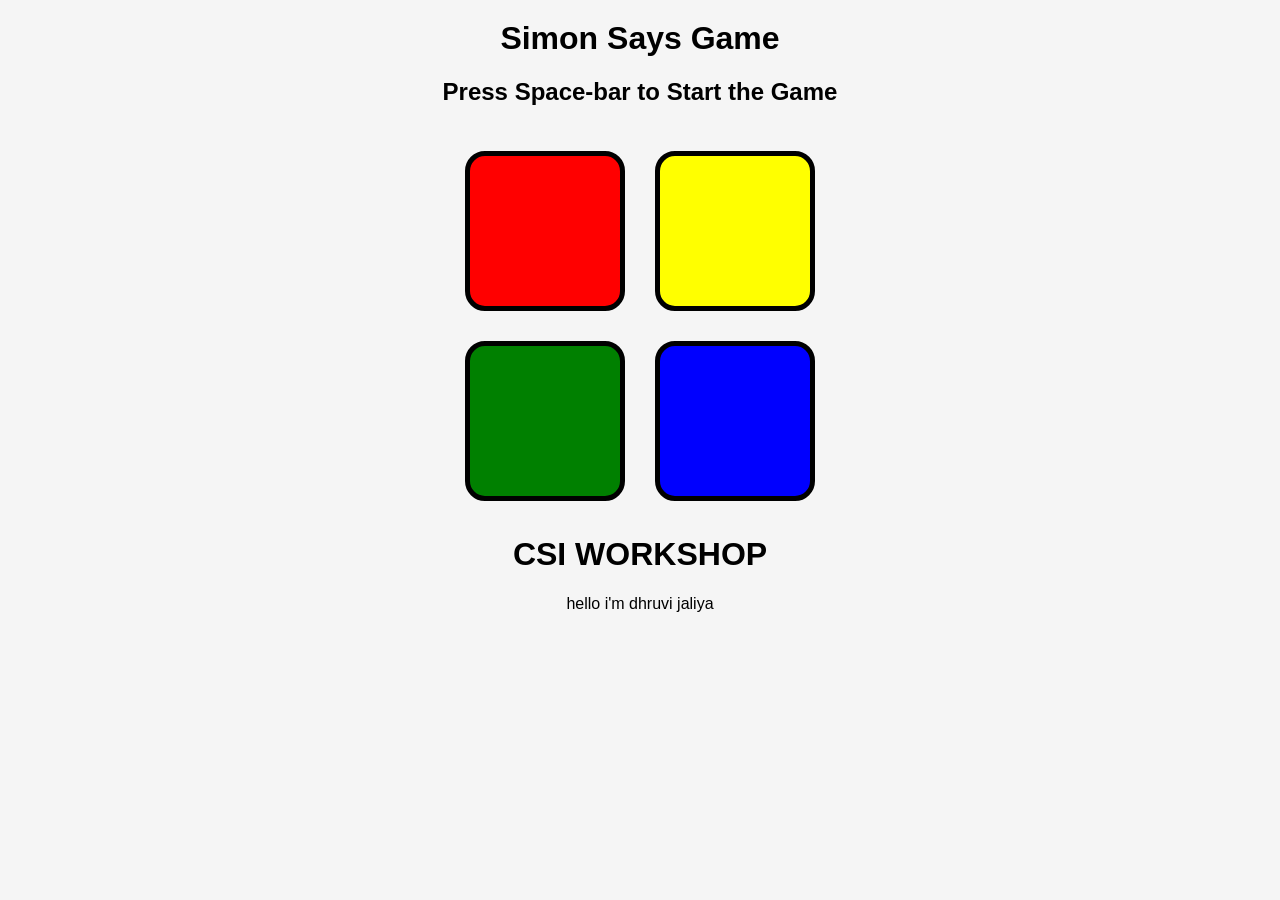
==== index.html @ f3848c34 "Merge fac9f72db6d8a505f2f9b6a355875c76abe202ba into a10f0c238395bcc3a330ed79abb2c4ddf55b49b3" ====
<!DOCTYPE html>
<html lang="en">
<head>
    <meta charset="UTF-8">
    <meta name="viewport" content="width=device-width, initial-scale=1.0">
    <title>Simon Says Game</title>
    <link rel="stylesheet" href="style.css">
</head>
<body>

    <h1>Simon Says Game</h1>

    <h2>Press Space-bar to Start the Game</h2>

    <div class="container">

        <div class="row">

            <div class="btn red" id="red"></div>

            <div class="btn yellow" id="yellow"></div>

        </div>

        <div class="row">

            <div class="btn green" id="green"></div>

            <div class="btn blue" id="blue"></div>

        </div>

    </div>
    <h1>CSI WORKSHOP</h1><!-- enter your name Between h1 tag -->
    <p>hello i'm dhruvi jaliya</p>

    <script src="app2.js"></script>

</body>
</html>
---- style.css ----
body{
    margin:0;
    padding:0;
    font-family:Arial;
    text-align:center;
    background-color:#f5f5f5;
}

h1{
    margin-top:20px;
}

.container{
    margin-top:30px;
}

.row{
    display:flex;
    justify-content:center;
}

.btn{
    width:150px;
    height:150px;
    margin:15px;
    border:5px solid black;
    border-radius:20px;
    cursor:pointer;
}

.red{
    background-color:red;
}

.yellow{
    background-color:yellow;
}

.green{
    background-color:green;
}

.blue{
    background-color:blue;
}

/* Flash animation */
.flash{
    background-color:white;
}

/* When user clicks */
.userFlash{
    background-color:black;
}
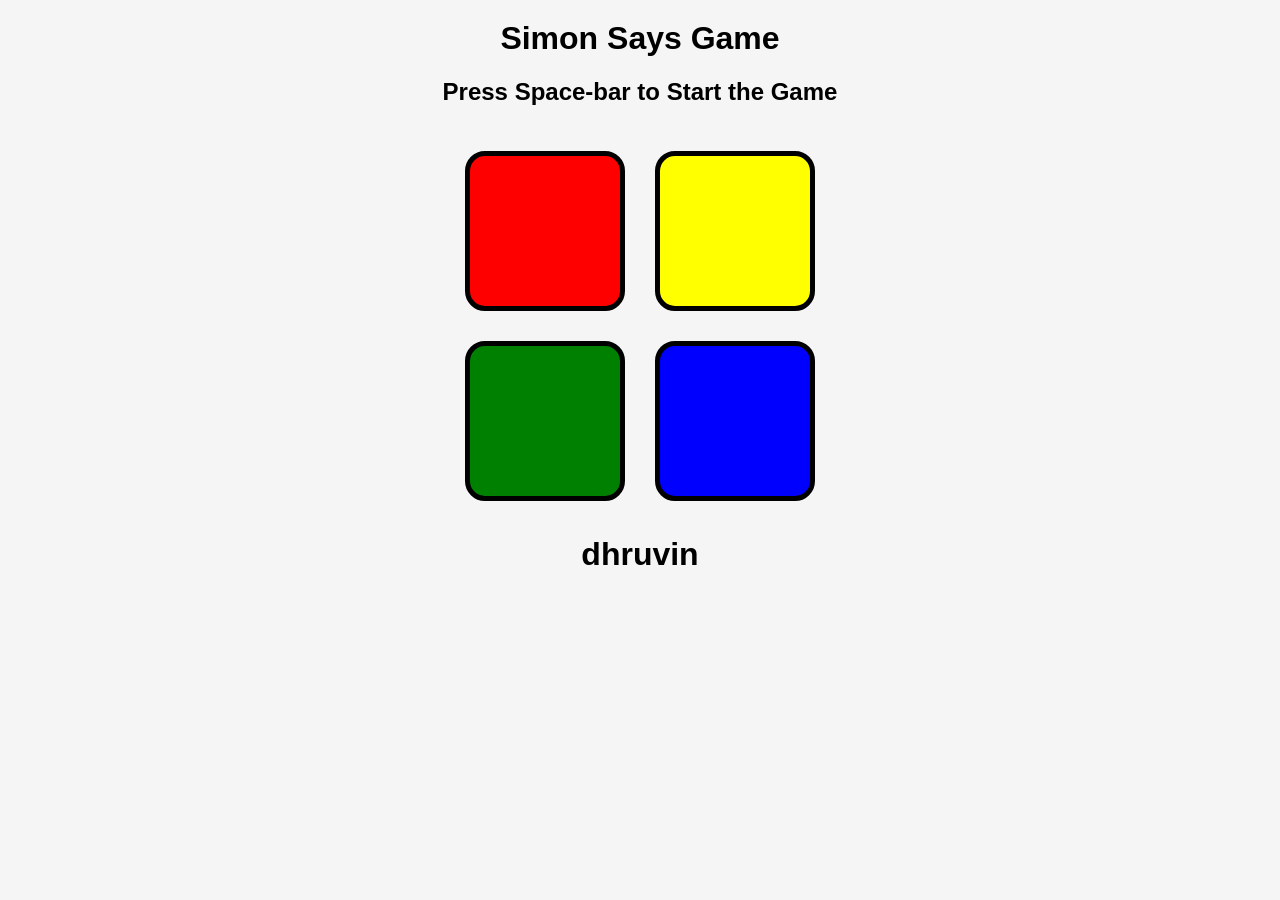
==== commit 442ebb4d: "Merge 8dc53d98dcf3c75c466f74508beb0128a4c3a4f8 into a10f0c238395bcc3a330ed79abb2c4ddf55b49b3" ====
--- a/index.html
+++ b/index.html
@@ -31,8 +31,7 @@
         </div>
 
     </div>
-    <h1>CSI WORKSHOP</h1><!-- enter your name Between h1 tag -->
-    <p>hello i'm dhruvi jaliya</p>
+    <h1>dhruvin</h1><!-- enter your name Between h1 tag -->
 
     <script src="app2.js"></script>
 
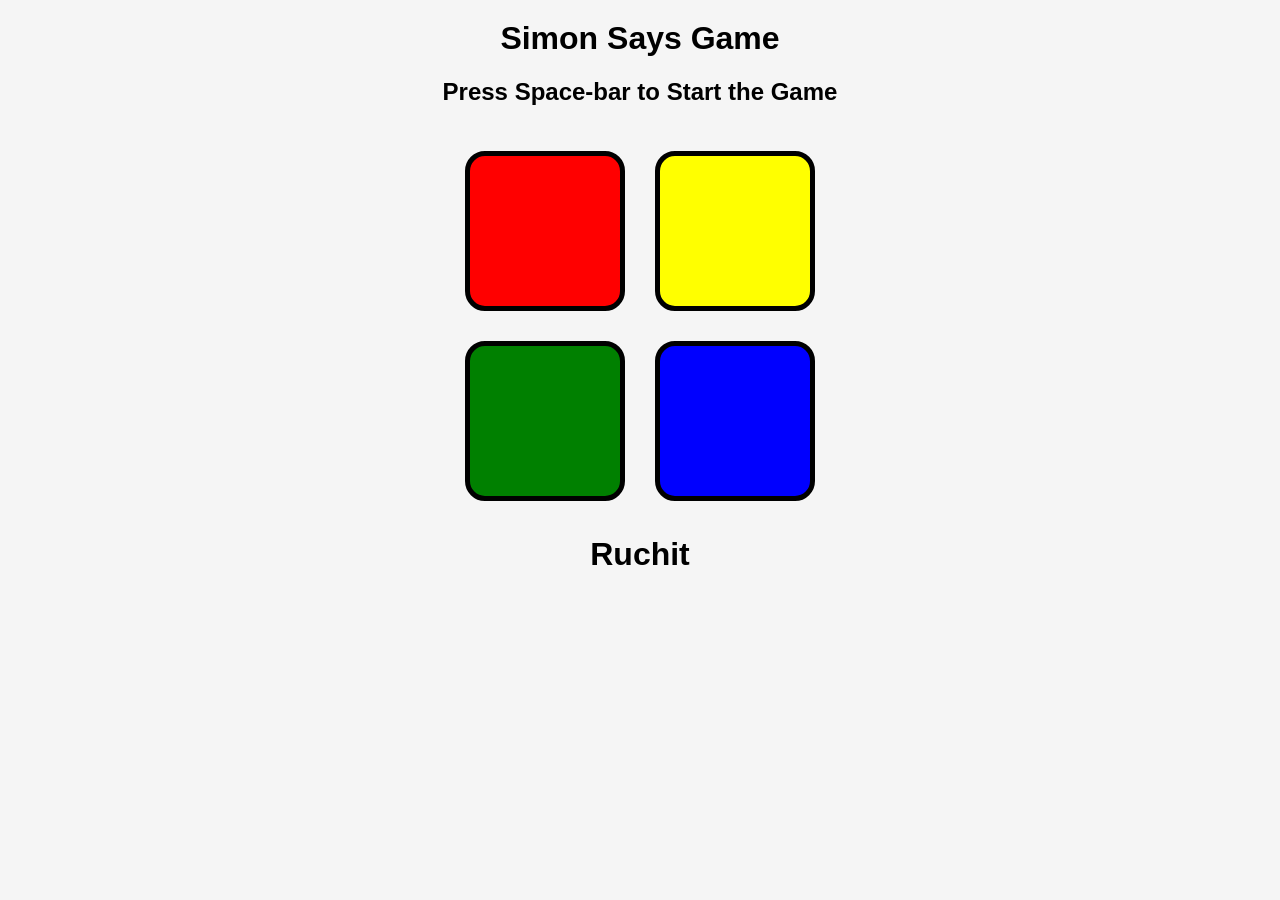
==== commit 68aa5190: "Merge 5503fc10179e447c1ac76d7f99959aa83f27be30 into a10f0c238395bcc3a330ed79abb2c4ddf55b49b3" ====
--- a/index.html
+++ b/index.html
@@ -31,7 +31,7 @@
         </div>
 
     </div>
-    <h1>dhruvin</h1><!-- enter your name Between h1 tag -->
+    <h1>Ruchit</h1><!-- enter your name Between h1 tag -->
 
     <script src="app2.js"></script>
 
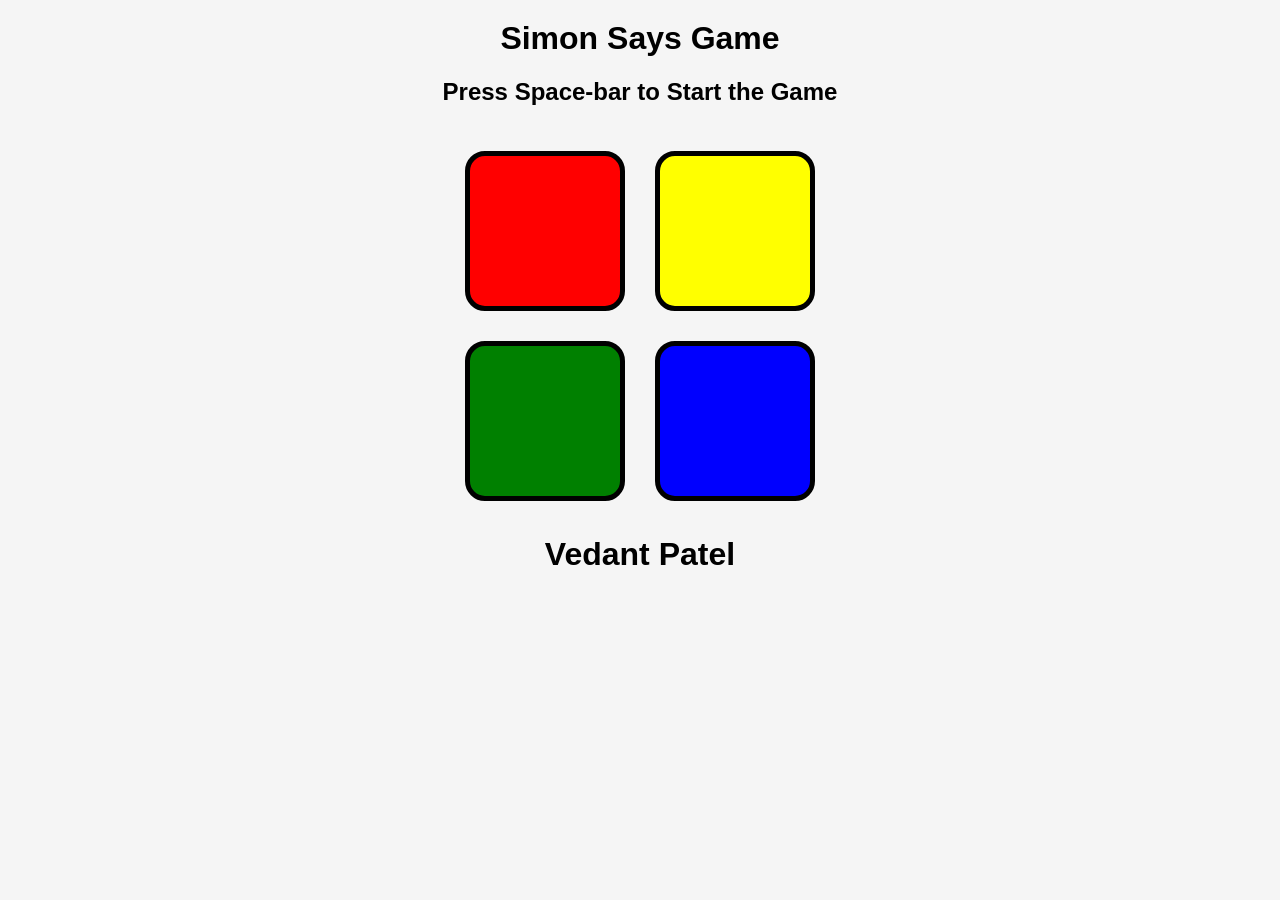
==== commit ab19a68a: "name is changed" ====
--- a/index.html
+++ b/index.html
@@ -10,7 +10,10 @@
 
     <h1>Simon Says Game</h1>
 
-    <h2>Press Space-bar to Start the Game</h2>
+    <section class="game-controls" aria-label="Game controls">
+        <h2>Press Space-bar to Start the Game</h2>
+        <button id="restart-btn" type="button" hidden>Restart Game</button>
+    </section>
 
     <div class="container">
 
@@ -31,9 +34,9 @@
         </div>
 
     </div>
-    <h1>Ruchit</h1><!-- enter your name Between h1 tag -->
+    <h1>Vedant Patel</h1><!-- enter your name Between h1 tag -->
 
     <script src="app2.js"></script>
 
 </body>
-</html>+</html>
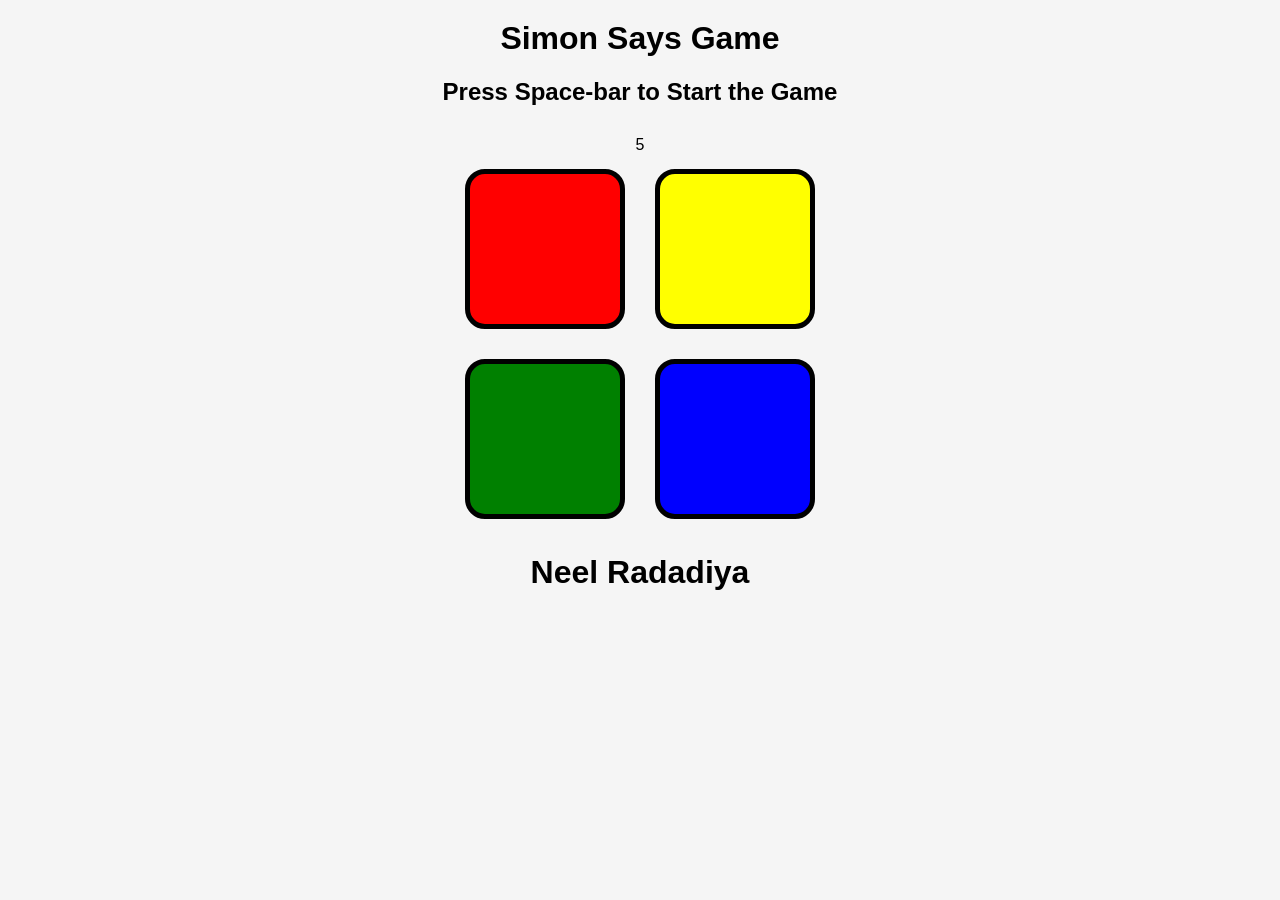
==== commit 0dd34faa: "Merge 1a360668a03a1a2255789e448a9c3fde67a78fa2 into a10f0c238395bcc3a330ed79abb2c4ddf55b49b3" ====
--- a/index.html
+++ b/index.html
@@ -10,12 +10,9 @@
 
     <h1>Simon Says Game</h1>
 
-    <section class="game-controls" aria-label="Game controls">
-        <h2>Press Space-bar to Start the Game</h2>
-        <button id="restart-btn" type="button" hidden>Restart Game</button>
-    </section>
+    <h2>Press Space-bar to Start the Game</h2>
 
-    <div class="container">
+    <div class="container">5
 
         <div class="row">
 
@@ -34,9 +31,9 @@
         </div>
 
     </div>
-    <h1>Vedant Patel</h1><!-- enter your name Between h1 tag -->
+    <h1>Neel Radadiya</h1><!-- enter your name Between h1 tag -->
 
     <script src="app2.js"></script>
 
 </body>
-</html>
+</html>
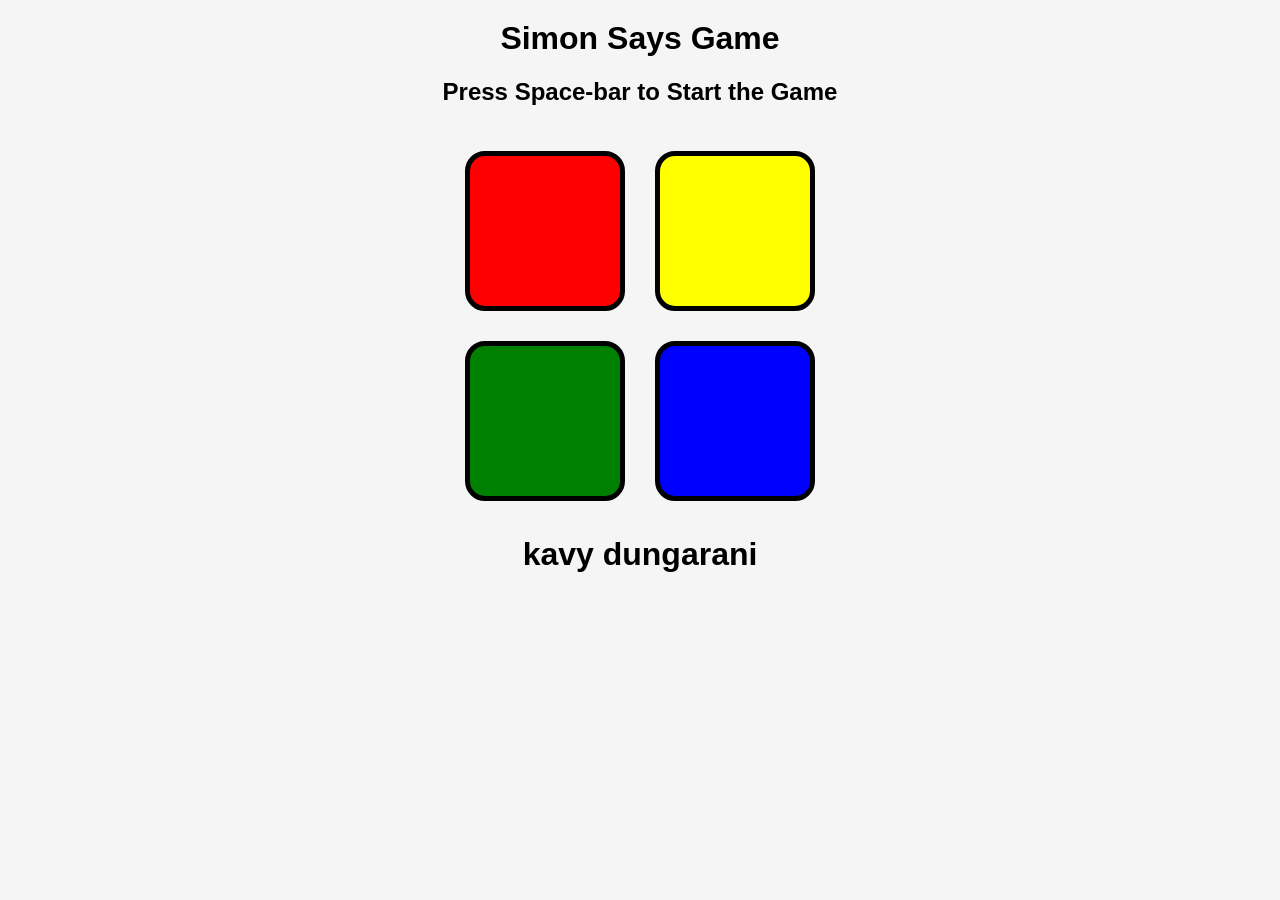
==== commit 5f26461b: "Merge 88d79a8ac8d05f40782821856b25c5070991fffa into a10f0c238395bcc3a330ed79abb2c4ddf55b49b3" ====
--- a/index.html
+++ b/index.html
@@ -12,7 +12,7 @@
 
     <h2>Press Space-bar to Start the Game</h2>
 
-    <div class="container">5
+    <div class="container">
 
         <div class="row">
 
@@ -31,7 +31,7 @@
         </div>
 
     </div>
-    <h1>Neel Radadiya</h1><!-- enter your name Between h1 tag -->
+    <h1>kavy dungarani </h1><!-- enter your name Between h1 tag -->
 
     <script src="app2.js"></script>
 
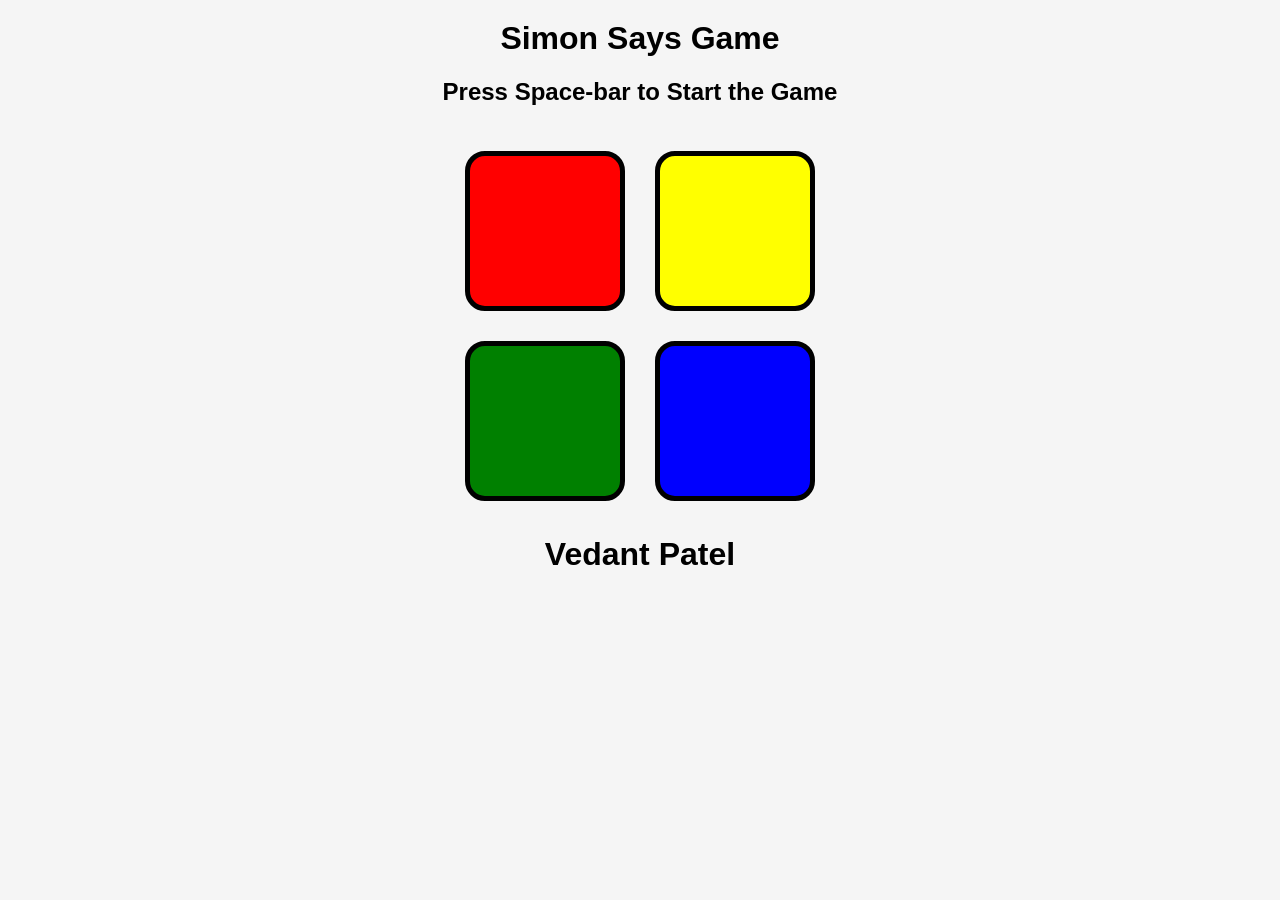
==== commit 19f4f88c: "Merge ab19a68ae9aa9edbb7457d00cf5f52d33f7fbbce into a10f0c238395bcc3a330ed79abb2c4ddf55b49b3" ====
--- a/index.html
+++ b/index.html
@@ -10,7 +10,10 @@
 
     <h1>Simon Says Game</h1>
 
-    <h2>Press Space-bar to Start the Game</h2>
+    <section class="game-controls" aria-label="Game controls">
+        <h2>Press Space-bar to Start the Game</h2>
+        <button id="restart-btn" type="button" hidden>Restart Game</button>
+    </section>
 
     <div class="container">
 
@@ -31,9 +34,9 @@
         </div>
 
     </div>
-    <h1>kavy dungarani </h1><!-- enter your name Between h1 tag -->
+    <h1>Vedant Patel</h1><!-- enter your name Between h1 tag -->
 
     <script src="app2.js"></script>
 
 </body>
-</html>+</html>
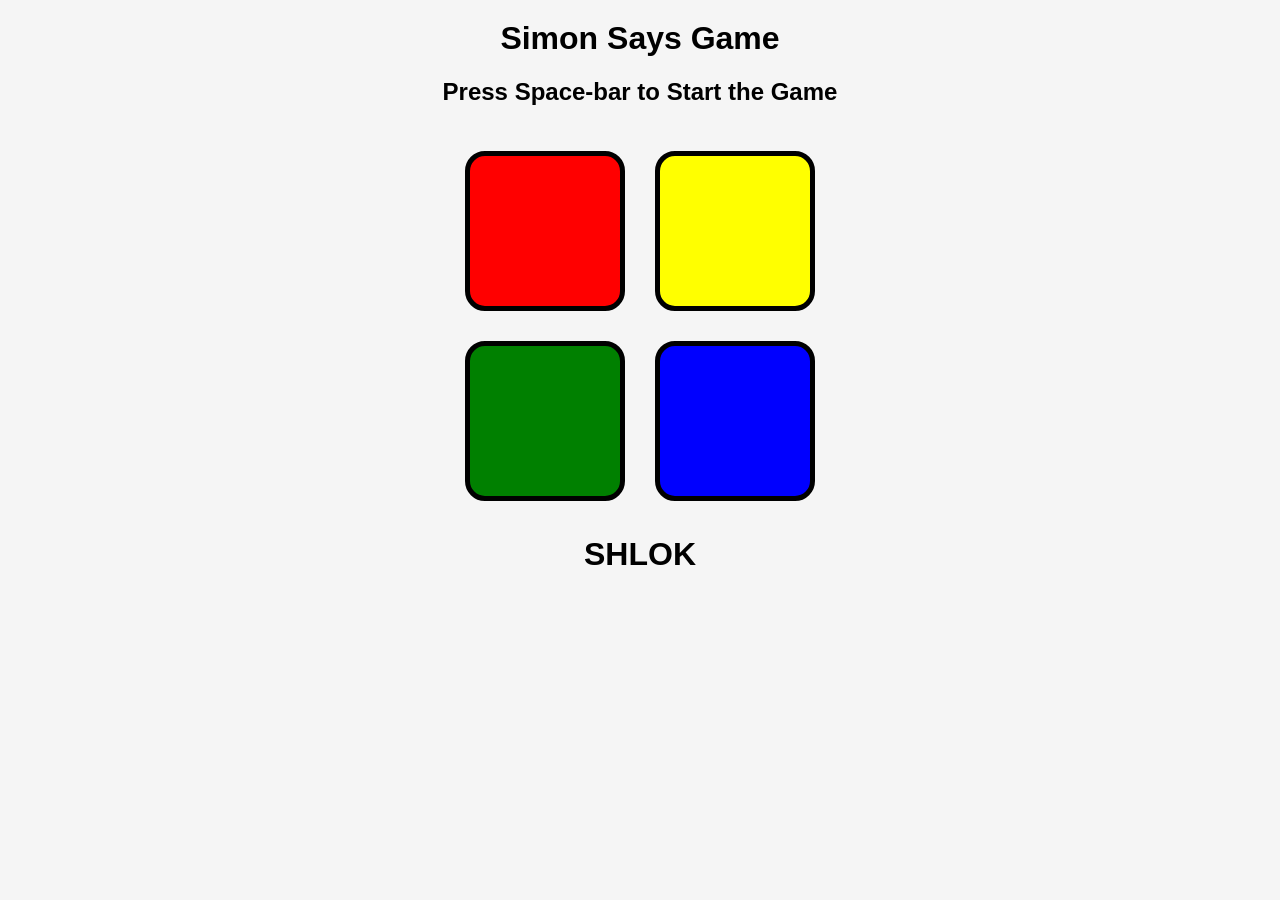
==== commit 9a01b22b: "Changes in h1" ====
--- a/index.html
+++ b/index.html
@@ -10,10 +10,7 @@
 
     <h1>Simon Says Game</h1>
 
-    <section class="game-controls" aria-label="Game controls">
-        <h2>Press Space-bar to Start the Game</h2>
-        <button id="restart-btn" type="button" hidden>Restart Game</button>
-    </section>
+    <h2>Press Space-bar to Start the Game</h2>
 
     <div class="container">
 
@@ -34,9 +31,9 @@
         </div>
 
     </div>
-    <h1>Vedant Patel</h1><!-- enter your name Between h1 tag -->
+    <h1>SHLOK</h1><!-- enter your name Between h1 tag -->
 
     <script src="app2.js"></script>
 
 </body>
-</html>
+</html>
